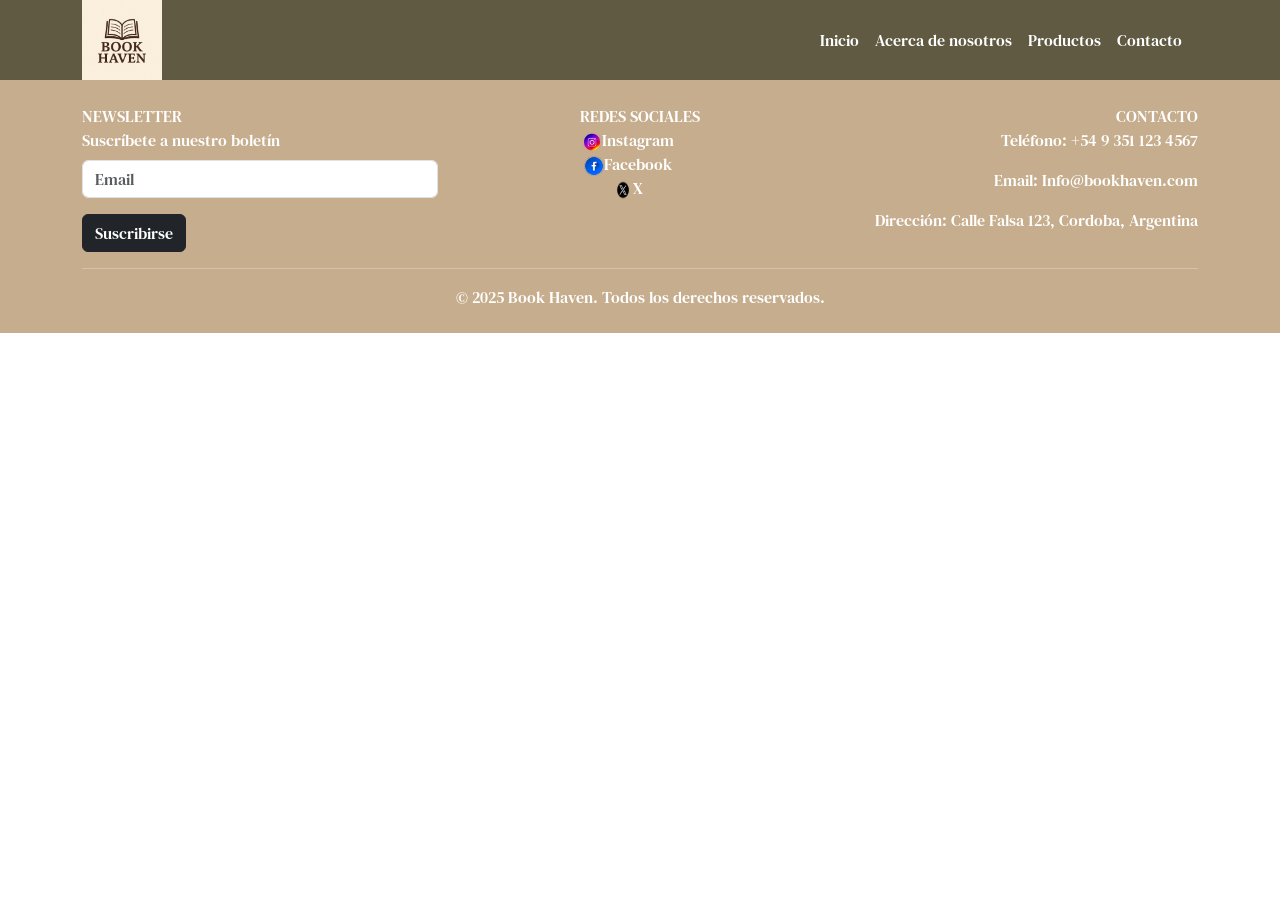
==== main.html @ fd825b21 "header y footer" ====
<!DOCTYPE html>
<html lang="en">
<head>
    <meta charset="UTF-8">
    <meta name="viewport" content="width=device-width, initial-scale=1.0">
    <link href="https://cdn.jsdelivr.net/npm/bootstrap@5.0.2/dist/css/bootstrap.min.css" rel="stylesheet" integrity="sha384-EVSTQN3/azprG1Anm3QDgpJLIm9Nao0Yz1ztcQTwFspd3yD65VohhpuuCOmLASjC" crossorigin="anonymous">
    <link rel="stylesheet" href="../styles/styles.css">
    <title>Inicio</title>
</head>
<body>
    <header style="background-color: #615a43;">
    <nav class="container">
        <div class="d-flex justify-content-between align-items-center">
          <div>
            <img src="../assets/logo.png" alt="Logo" padding="10px" height="80px">
          </div>
          <ul class="nav">
            <li class="me-3"><a class="text-white text-decoration-none" href="#">Inicio</a></li>
            <li class="me-3"><a class="text-white text-decoration-none" href=".//pages/nosotros.html">Acerca de nosotros</a></li>
            <li class="me-3"><a class="text-white text-decoration-none" href=".//pages/productos.html">Productos</a></li>
            <li class="me-3"><a class="text-white text-decoration-none" href=".//pages/contacto.html">Contacto</a></li>
          </ul>
        </div>
    </nav>
</header>
<footer style=" background-color: rgb(198, 173, 141);">
    <div class="container text-white py-4">
        <div class="row">
         <div class="col-md-4">NEWSLETTER
            <form>
                <div class="mb-3">
                    <label for="email" class="form-label">Suscríbete a nuestro boletín</label>
                    <input type="email" class="form-control" id="email" placeholder="Email">
                </div>
                <button type="submit" class="btn btn-dark">Suscribirse</button>
            </form>
         </div>
         <div class="col-md-4 text-center">REDES SOCIALES
            <div>
                <ul class="align-items-center list-unstyled">
                    <li class="me-4"><a class="text-white text-decoration-none" target="_blank"  href="https://www.instagram.com"> <img src="../assets/instagram_108043.ico" alt="instagram logo" width="20px" height="20px">Instagram
                    </a></li>
                    <li class="me-4"><a class="text-white text-decoration-none" target="_blank"  href="https://www.facebook.com"><img src="../assets/facebook_108044.ico" alt="facebook logo" width="20px" height="20px">Facebook                        
                    </a></li>
                    <li class="me-4"><a class="text-white text-decoration-none" target="_blank"  href="https://www.x.com"><img src="../assets/twitter_x_new_logo_x_rounded_icon_256078.ico" alt="x logo" width="20px" height="20px">X                        
                    </a></li>
                </ul>
            </div>
         </div>
         <div class="col-md-4 text-end">CONTACTO
            <p>Teléfono: +54 9 351 123 4567</p>
            <p>Email: Info@bookhaven.com</p>
            <p>Dirección: Calle Falsa 123, Cordoba, Argentina</p>
         </div>
        </div>
        <hr>
        <p class="text-center mb-0">&copy; 2025 Book Haven. Todos los derechos reservados.</p>

    </div>
</footer>

</body>
</html>
---- styles/styles.css ----
@import url('https://fonts.googleapis.com/css2?family=DM+Serif+Text:ital@0;1&display=swap');

* {
    margin: 0;
    padding: 0;
    box-sizing: border-box;

}

body {
    font-family: 'DM Serif Text', serif;
   
}
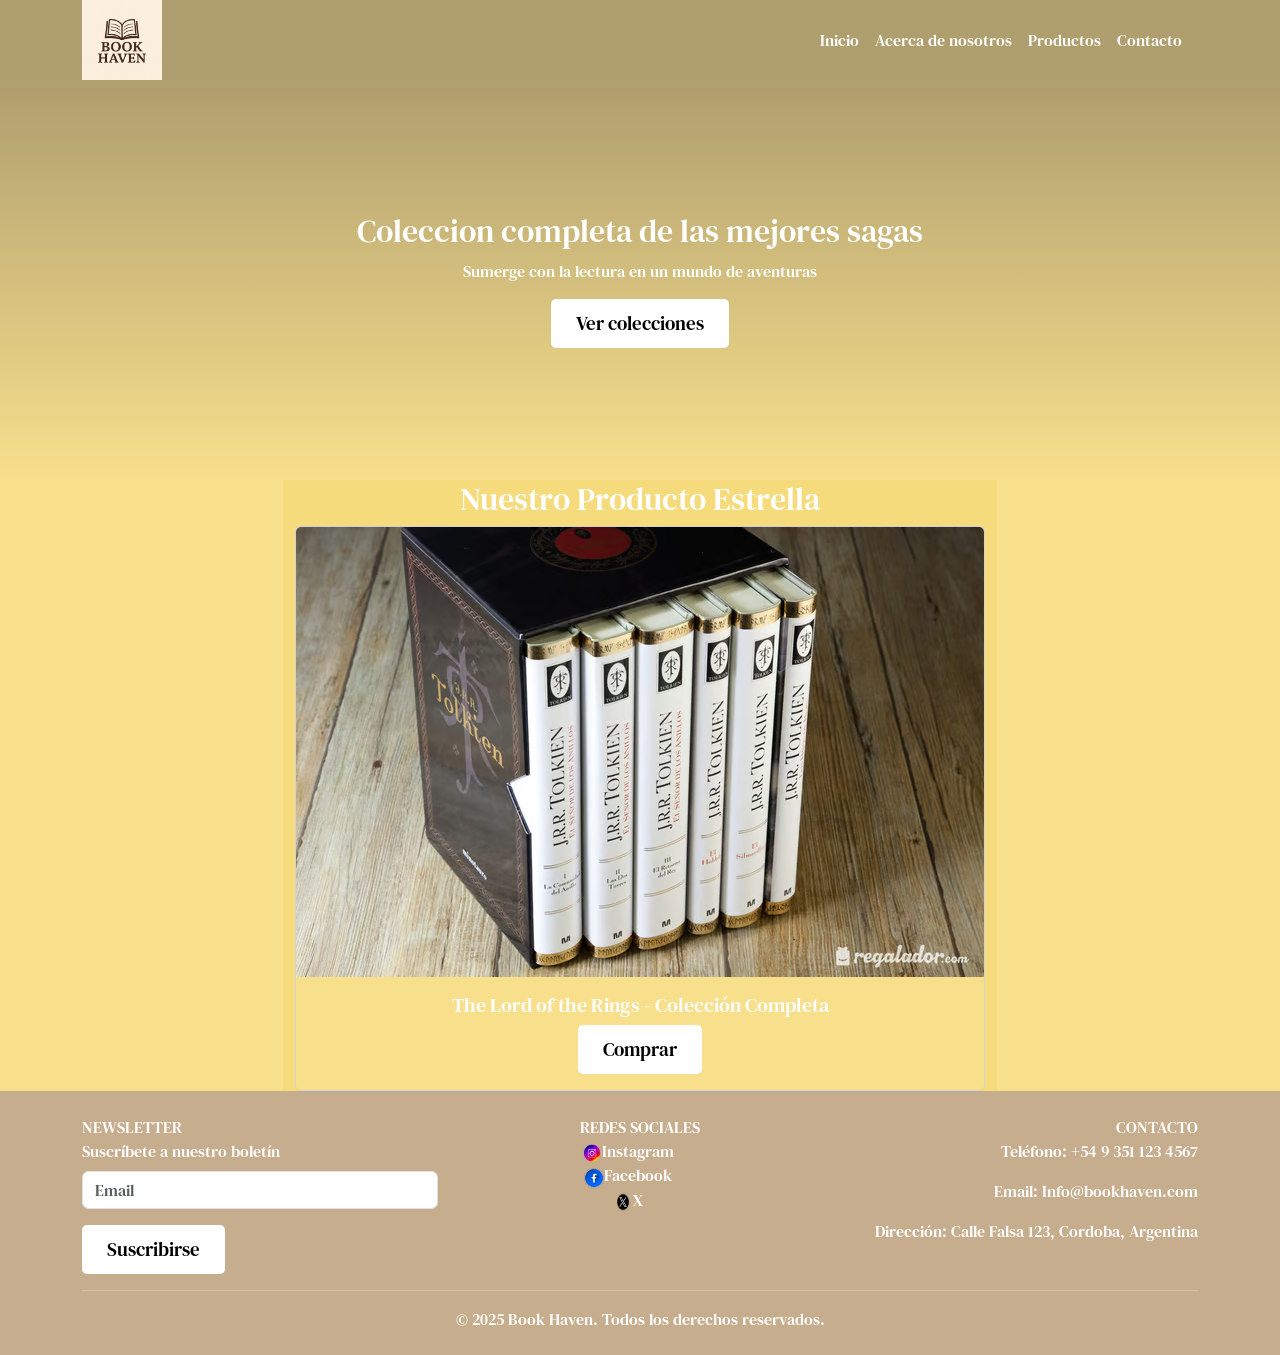
==== commit e824e3e0: "productos y cards" ====
--- a/main.html
+++ b/main.html
@@ -8,7 +8,7 @@
     <title>Inicio</title>
 </head>
 <body>
-    <header style="background-color: #615a43;">
+    <header style="background-color: #af9e6e;">
     <nav class="container">
         <div class="d-flex justify-content-between align-items-center">
           <div>
@@ -16,13 +16,36 @@
           </div>
           <ul class="nav">
             <li class="me-3"><a class="text-white text-decoration-none" href="#">Inicio</a></li>
-            <li class="me-3"><a class="text-white text-decoration-none" href=".//pages/nosotros.html">Acerca de nosotros</a></li>
-            <li class="me-3"><a class="text-white text-decoration-none" href=".//pages/productos.html">Productos</a></li>
-            <li class="me-3"><a class="text-white text-decoration-none" href=".//pages/contacto.html">Contacto</a></li>
+            <li class="me-3"><a class="text-white text-decoration-none" href="../pages/nosotros.html">Acerca de nosotros</a></li>
+            <li class="me-3"><a class="text-white text-decoration-none" href="../pages/productos.html">Productos</a></li>
+            <li class="me-3"><a class="text-white text-decoration-none" href="../pages/contacto.html">Contacto</a></li>
           </ul>
         </div>
     </nav>
 </header>
+  <section class="hero-section text-center text-white py-5">
+      <div class="container">
+          <h2>Coleccion completa de las mejores sagas</h2>
+          <p>Sumerge con la lectura en un mundo de aventuras</p>
+          <a class="btn" href="./productos.html"
+          >Ver colecciones</a>
+      </div>
+    </section>
+     <div class="Producto-Estrella">
+        <section class="Producto-Estrella">
+            <div class="container">
+                <h2 class="text-center text-white">Nuestro Producto Estrella</h2>
+                <div class="card background-color: #f6db7ce0;">
+                    <img src="../assets/coleccion-senor-anillos-tolkien-01.avif" class="card-img-top">
+                    <div class="card-body" style="background-color: #f6db7ce0;">
+                      <h5 class="card-title text-center text-white">The Lord of the Rings - Colección Completa</h5>
+                      <button class="Comprame">Comprar</button>
+
+                </div>
+
+            </div>
+        </section>
+    </div>
 <footer style=" background-color: rgb(198, 173, 141);">
     <div class="container text-white py-4">
         <div class="row">
@@ -59,5 +82,4 @@
     </div>
 </footer>
 
-</body>
-</html>+</body>
--- a/styles/styles.css
+++ b/styles/styles.css
@@ -1,3 +1,4 @@
+
 
 @import url('https://fonts.googleapis.com/css2?family=DM+Serif+Text:ital@0;1&display=swap');
 
@@ -8,7 +9,69 @@
 
 }
 
+::-webkit-textfield-decoration-container {
+    font-family: 'DM Serif Text', serif;
+}
+
 body {
     font-family: 'DM Serif Text', serif;
-   
+
 }
+
+.Producto-Estrella {
+    background-color: #f6db7ce0;
+    min-height: 400px;
+    display: flex;
+    align-items: center;
+    justify-content: center;
+    text-align: center;
+
+}
+
+.Comprame {
+    background-color: white;
+    color:black;
+    padding: 10px 25px;
+    border: none;
+    cursor: pointer;
+    font-size: 1.2rem;
+    transition: background-color 0.3s ease;
+    border-radius: 5px;
+    
+}
+.Comprame:hover {
+    background-color: #af9e6e;
+    color: white;
+}
+
+.hero-section {
+  background: linear-gradient(#af9e6e, #f6db7ce0), center/cover;
+  min-height: 400px;
+  display: flex;
+  align-items: center;
+  justify-content: center;
+  transition: all 0.3s ease;
+}
+
+.hero-section:hover {
+  transform: scale(1.02);
+  
+}
+.btn {
+    background-color: white;
+    color:black;
+    padding: 10px 25px;
+    border: none;
+    cursor: pointer;
+    font-size: 1.2rem;
+    transition: background-color 0.3s ease;
+    border-radius: 5px;;
+    
+}
+.btn:hover {
+    background-color: #af9e6e;
+    color: white;
+}
+
+/* Sobre nosotros */
+
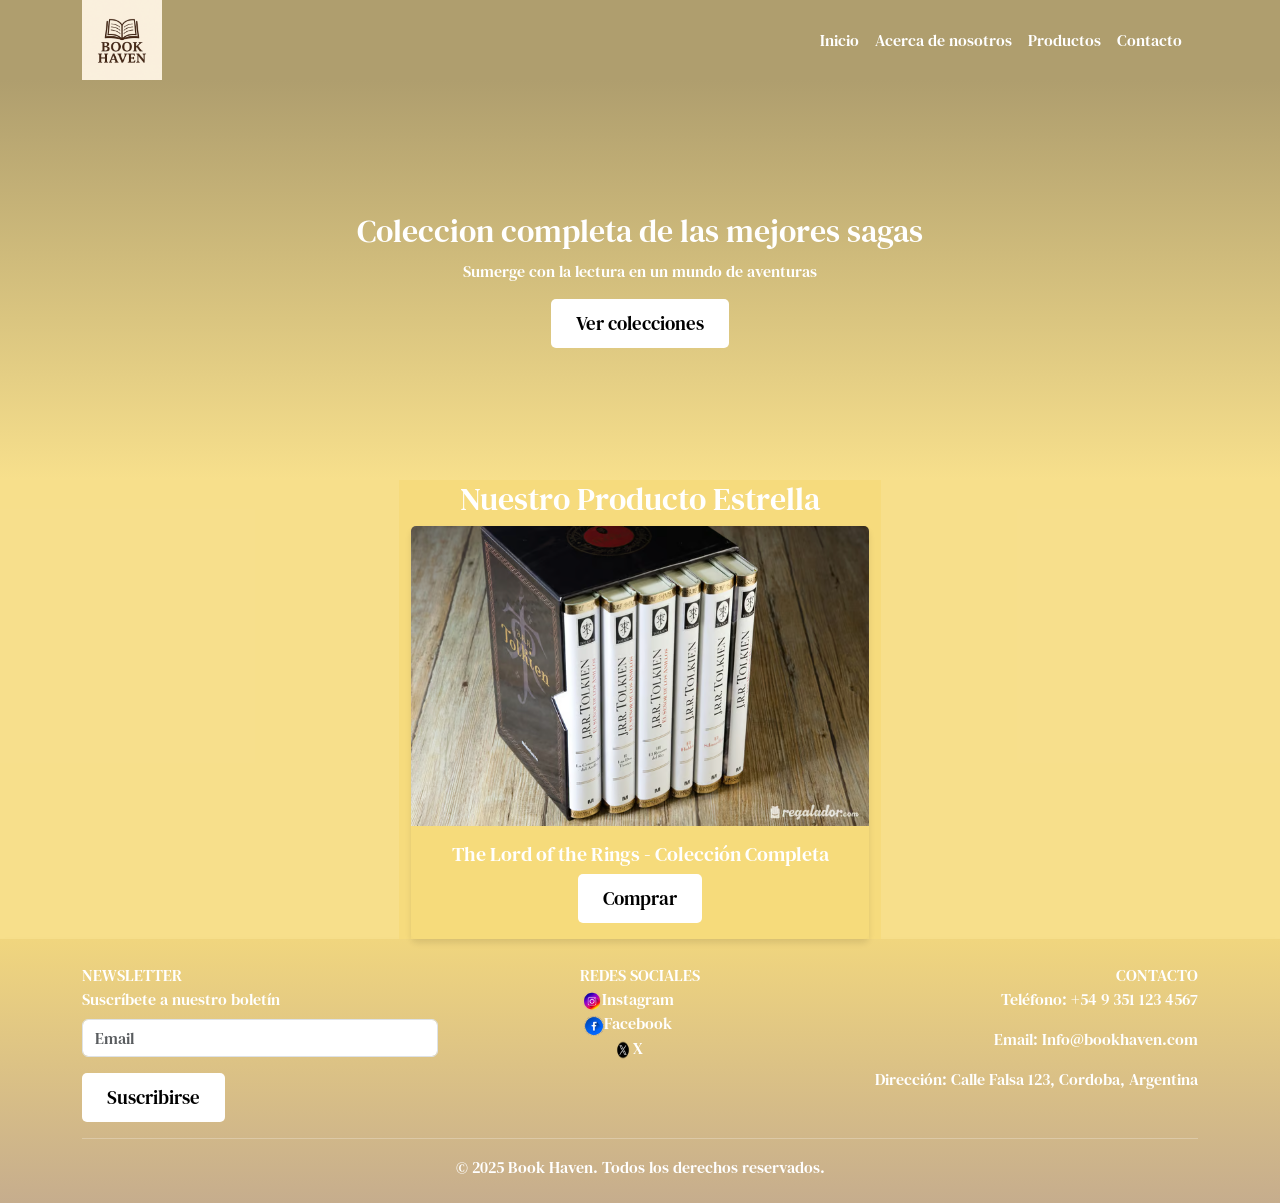
==== commit 52f98330: "Contactos-correccion pag productos- estetica" ====
--- a/main.html
+++ b/main.html
@@ -27,7 +27,7 @@
       <div class="container">
           <h2>Coleccion completa de las mejores sagas</h2>
           <p>Sumerge con la lectura en un mundo de aventuras</p>
-          <a class="btn" href="./productos.html"
+          <a class="btn" href="../pages/productos.html"
           >Ver colecciones</a>
       </div>
     </section>
@@ -35,7 +35,7 @@
         <section class="Producto-Estrella">
             <div class="container">
                 <h2 class="text-center text-white">Nuestro Producto Estrella</h2>
-                <div class="card background-color: #f6db7ce0;">
+                <div class="card" style="background-color: #f6db7ce0;">
                     <img src="../assets/coleccion-senor-anillos-tolkien-01.avif" class="card-img-top">
                     <div class="card-body" style="background-color: #f6db7ce0;">
                       <h5 class="card-title text-center text-white">The Lord of the Rings - Colección Completa</h5>
@@ -46,7 +46,7 @@
             </div>
         </section>
     </div>
-<footer style=" background-color: rgb(198, 173, 141);">
+<footer style=" background-color: #c6ad8d;">
     <div class="container text-white py-4">
         <div class="row">
          <div class="col-md-4">NEWSLETTER
--- a/styles/styles.css
+++ b/styles/styles.css
@@ -1,5 +1,3 @@
-
-
 @import url('https://fonts.googleapis.com/css2?family=DM+Serif+Text:ital@0;1&display=swap');
 
 * {
@@ -18,6 +16,7 @@
 
 }
 
+/* Inicio */
 .Producto-Estrella {
     background-color: #f6db7ce0;
     min-height: 400px;
@@ -37,7 +36,7 @@
     font-size: 1.2rem;
     transition: background-color 0.3s ease;
     border-radius: 5px;
-    
+
 }
 .Comprame:hover {
     background-color: #af9e6e;
@@ -55,7 +54,7 @@
 
 .hero-section:hover {
   transform: scale(1.02);
-  
+
 }
 .btn {
     background-color: white;
@@ -66,7 +65,7 @@
     font-size: 1.2rem;
     transition: background-color 0.3s ease;
     border-radius: 5px;;
-    
+
 }
 .btn:hover {
     background-color: #af9e6e;
@@ -75,3 +74,126 @@
 
 /* Sobre nosotros */
 
+.nosotros {    
+    padding: 50px 20px;
+    text-align: center;
+    color:white
+
+}
+.lista-nosotros {
+    list-style-type:none;
+    padding: 10px;;
+    margin: 10px;;
+    text-align:left;  
+
+}
+.lista-nosotros li::before {
+    content: "✔️ ";    
+    margin-right: 1%;
+
+}
+/* Productos */
+.Compramebtn {
+     background-color: white;
+    color:black;
+    padding: 10px 25px;
+    border: none;
+    cursor: pointer;
+    font-size: 1.2rem;
+    transition: background-color 0.3s ease;
+    border-radius: 5px;
+    text-align: center;
+    width: 80%;
+    max-width: 200px;
+
+
+}
+.Compramebtn:hover {
+    background-color: #af9e6e;
+    color: white;
+    text-align: center;
+    width: 80%;
+    max-width: 200px;
+}
+
+.card-img-top {
+  height: 300px;
+  width: 100%;
+  object-fit: cover;
+
+
+}
+.card-body {
+  text-align: center;
+  color: whitesmoke;
+
+}
+.card {
+  border: none;
+  background-color: #b7ad91;
+  box-shadow: 0 4px 6px rgba(0, 0, 0, 0.1);
+}
+/* Contacto */
+.contacto {
+  padding: 50px 20px;
+  text-align: center;
+  color: white;  
+}
+
+.contacto-wrapper {
+  display: flex;
+  justify-content: space-between;
+  align-items: flex-start;
+  gap: 2rem;             
+  flex-wrap: wrap;        
+  margin-top: 2rem;
+}
+
+
+.info-contacto, 
+.Formulario {
+  flex: 1;
+  min-width: 300px;      
+}
+
+
+.info-contacto {
+  background-color: #cabc96;
+  padding: 1.5rem;
+  border-radius: 10px;
+   box-shadow: 0 0 8px rgba(0,0,0,0.1);
+}
+
+.Formulario {
+  background-color:  #cabc96;
+  padding: 1.5rem;
+  border-radius: 10px;
+  box-shadow: 0 0 8px rgba(0,0,0,0.1);
+}
+
+
+@media (max-width: 768px) {
+  .contacto-wrapper {
+    flex-direction: column;
+  }
+}
+
+/* modificando colores header y body */
+
+.bodycolor {
+     background: linear-gradient(#af9e6e, #f6db7ce0), center/cover;
+     /* transition: all 0.3s ease; */
+}
+
+    /* .bodycolor:hover {
+        /* transform: scale(1.02);
+    } */
+
+/* modificamos el footer y header*/
+footer {
+  background: linear-gradient(#f6db7ce0, #c6ad8d), center/cover;
+   box-shadow: 0 4px 6px rgba(0,0,0,0.1);
+}
+header {
+  box-shadow: 0 4px 6px rgba(0, 0, 0,0.1);
+}
